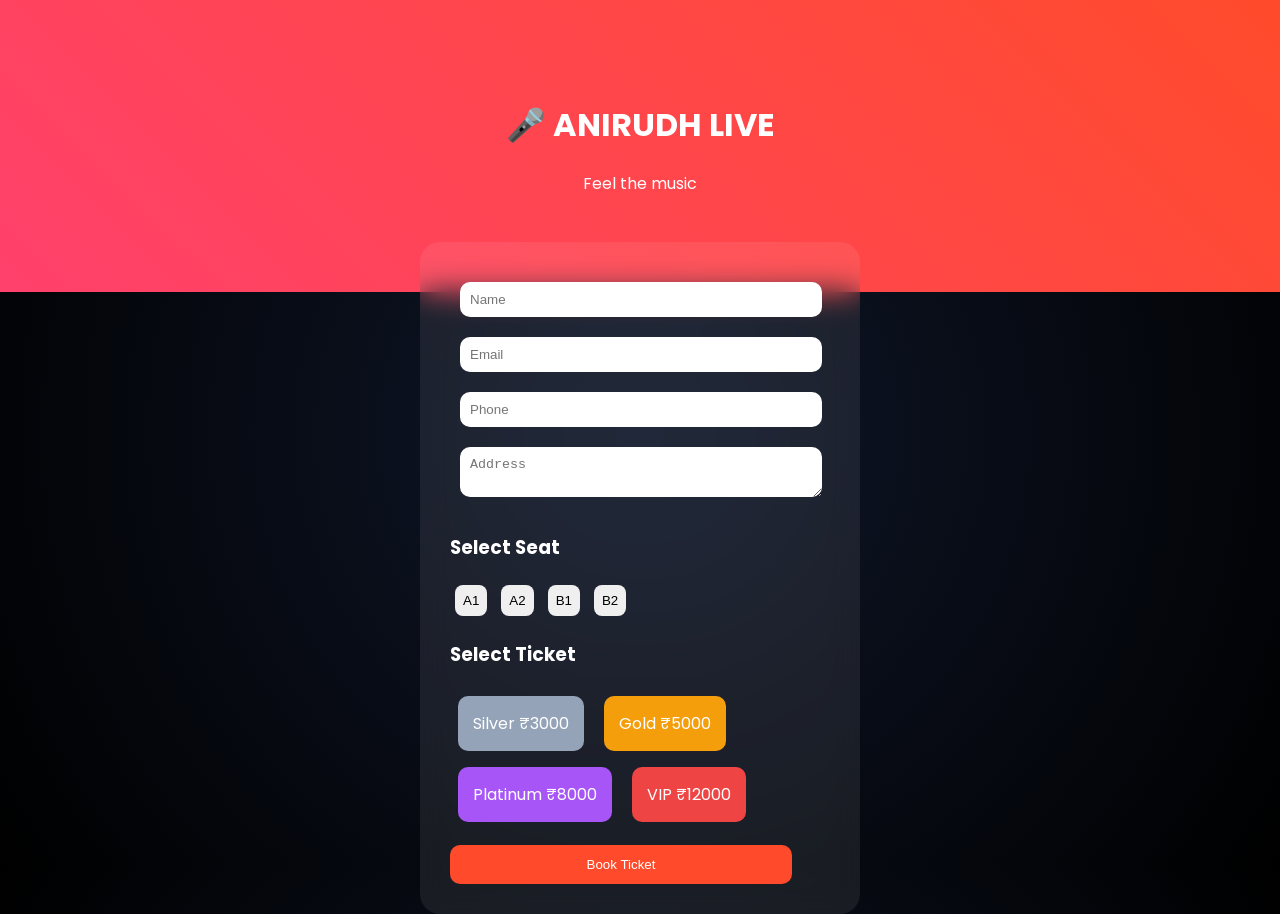
==== templates/index.html @ 80def0f6 "My concert booking project" ====
<!DOCTYPE html>
<html>
<head>
<title>Anirudh Concert</title>
<link href="https://fonts.googleapis.com/css2?family=Poppins:wght@300;600&display=swap" rel="stylesheet">

<style>
body {
    margin:0;
    font-family:'Poppins';
    background: radial-gradient(circle,#0f172a,#000);
    color:white;
}

/* HERO */
.hero {
    text-align:center;
    padding:80px;
    background: linear-gradient(45deg,#ff416c,#ff4b2b);
}

/* FORM */
.form-box {
    margin:-50px auto;
    padding:30px;
    width:380px;
    background:rgba(255,255,255,0.08);
    backdrop-filter: blur(15px);
    border-radius:20px;
}

input, textarea {
    width:90%;
    padding:10px;
    margin:10px;
    border-radius:10px;
    border:none;
}

/* SEATS */
.seats button {
    margin:5px;
    padding:8px;
    border:none;
    border-radius:8px;
    cursor:pointer;
}

/* TICKETS */
.card {
    display:inline-block;
    padding:15px;
    margin:8px;
    border-radius:10px;
    cursor:pointer;
}

.silver {background:#94a3b8;}
.gold {background:#f59e0b;}
.platinum {background:#a855f7;}
.vip {background:#ef4444;}

.selected {
    border:3px solid white;
}

/* SUBMIT */
.submit-btn {
    margin-top:15px;
    padding:12px;
    width:90%;
    border:none;
    border-radius:10px;
    background:#ff4b2b;
    color:white;
    cursor:pointer;
}
</style>
</head>

<body>

<div class="hero">
<h1>🎤 ANIRUDH LIVE</h1>
<p>Feel the music</p>
</div>

<form action="/checkout" method="POST">
<div class="form-box">

<input name="name" placeholder="Name" required>
<input name="email" placeholder="Email">
<input name="phone" placeholder="Phone">
<textarea name="address" placeholder="Address"></textarea>

<h3>Select Seat</h3>
<div class="seats">
<button type="button" onclick="setSeat('A1')">A1</button>
<button type="button" onclick="setSeat('A2')">A2</button>
<button type="button" onclick="setSeat('B1')">B1</button>
<button type="button" onclick="setSeat('B2')">B2</button>
</div>

<input type="hidden" name="seat" id="seat">

<h3>Select Ticket</h3>

<div class="card silver" onclick="setTicket('Silver',3000,this)">Silver ₹3000</div>
<div class="card gold" onclick="setTicket('Gold',5000,this)">Gold ₹5000</div>
<div class="card platinum" onclick="setTicket('Platinum',8000,this)">Platinum ₹8000</div>
<div class="card vip" onclick="setTicket('VIP',12000,this)">VIP ₹12000</div>

<input type="hidden" name="ticket" id="ticket">
<input type="hidden" name="price" id="price">

<button class="submit-btn">Book Ticket</button>

</div>
</form>

<script>
function setSeat(s){
    document.getElementById("seat").value = s;
}

function setTicket(type,price,el){
    document.getElementById("ticket").value = type;
    document.getElementById("price").value = price;

    document.querySelectorAll('.card').forEach(c=>c.classList.remove('selected'));
    el.classList.add('selected');
}
</script>

</body>
</html>
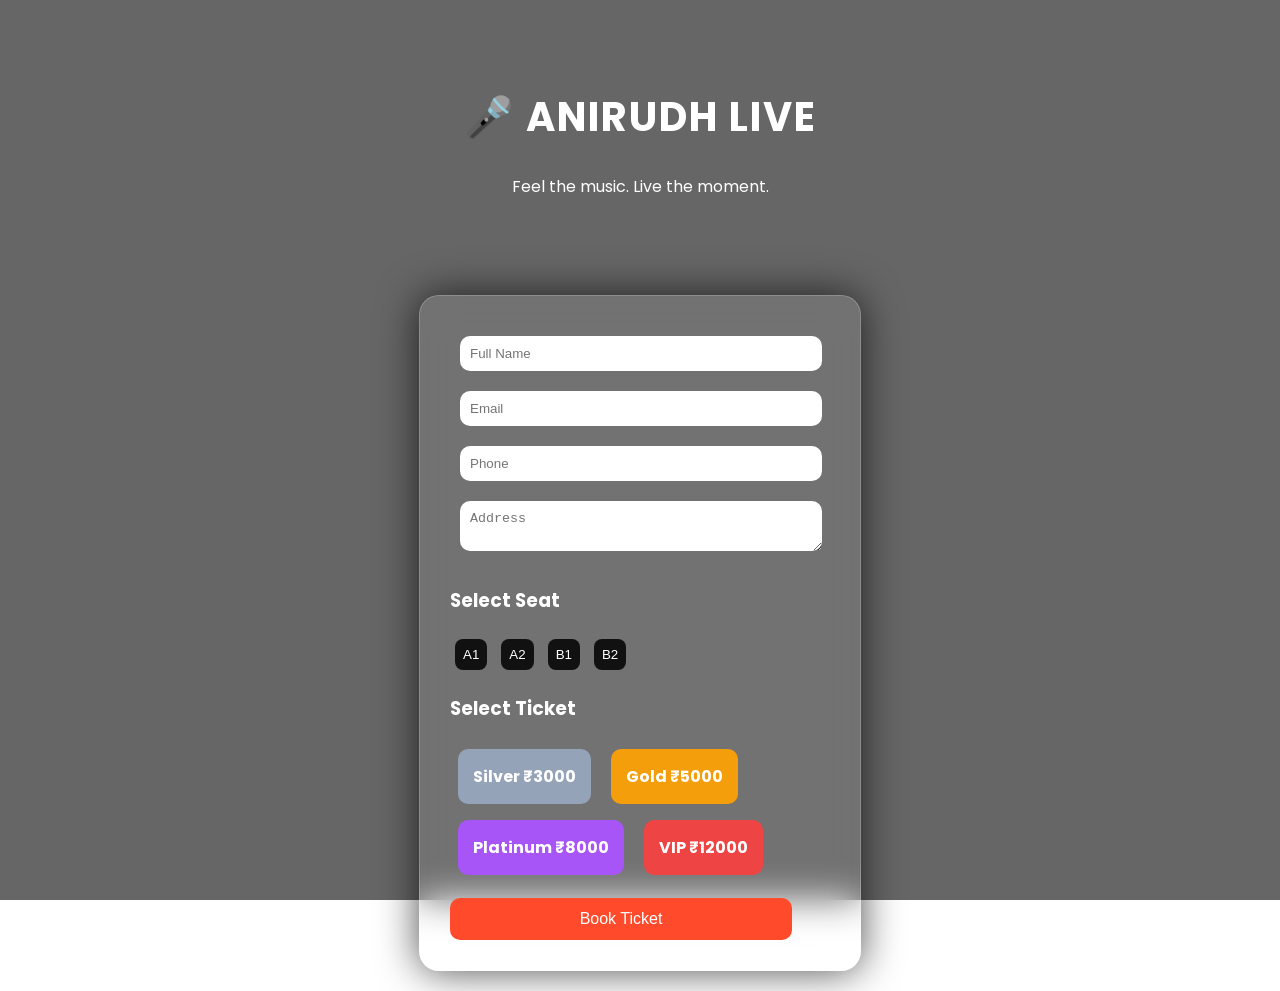
==== commit 2e9943a1: "Removed .env from tracking" ====
--- a/templates/index.html
+++ b/templates/index.html
@@ -2,33 +2,60 @@
 <html>
 <head>
 <title>Anirudh Concert</title>
+
 <link href="https://fonts.googleapis.com/css2?family=Poppins:wght@300;600&display=swap" rel="stylesheet">
 
 <style>
+
+/* BACKGROUND */
 body {
     margin:0;
     font-family:'Poppins';
-    background: radial-gradient(circle,#0f172a,#000);
     color:white;
+
+    background: url("{{ url_for('static', filename='anirudh.jpg') }}") no-repeat center center/cover;
+    background-attachment: fixed;
+}
+
+/* DARK OVERLAY */
+body::before {
+    content:"";
+    position:fixed;
+    width:100%;
+    height:100%;
+    background:rgba(0,0,0,0.6);
+    top:0;
+    left:0;
+    z-index:-1;
 }
 
 /* HERO */
 .hero {
     text-align:center;
-    padding:80px;
-    background: linear-gradient(45deg,#ff416c,#ff4b2b);
+    padding:60px;
 }
 
-/* FORM */
+.hero h1 {
+    font-size:40px;
+    letter-spacing:2px;
+}
+
+/* GLASS FORM */
 .form-box {
-    margin:-50px auto;
+    margin:20px auto;
     padding:30px;
     width:380px;
-    background:rgba(255,255,255,0.08);
-    backdrop-filter: blur(15px);
+
+    background: rgba(255,255,255,0.08);
+    backdrop-filter: blur(18px);
+
     border-radius:20px;
+    box-shadow:0 0 40px rgba(0,0,0,0.7);
+
+    border:1px solid rgba(255,255,255,0.2);
 }
 
+/* INPUTS */
 input, textarea {
     width:90%;
     padding:10px;
@@ -44,6 +71,14 @@
     border:none;
     border-radius:8px;
     cursor:pointer;
+    background:#111;
+    color:white;
+    transition:0.3s;
+}
+
+.seats button:hover {
+    background:#ff4b2b;
+    transform:scale(1.1);
 }
 
 /* TICKETS */
@@ -53,6 +88,12 @@
     margin:8px;
     border-radius:10px;
     cursor:pointer;
+    transition:0.3s;
+    font-weight:bold;
+}
+
+.card:hover {
+    transform:scale(1.1);
 }
 
 .silver {background:#94a3b8;}
@@ -64,7 +105,7 @@
     border:3px solid white;
 }
 
-/* SUBMIT */
+/* BUTTON */
 .submit-btn {
     margin-top:15px;
     padding:12px;
@@ -74,7 +115,13 @@
     background:#ff4b2b;
     color:white;
     cursor:pointer;
+    font-size:16px;
 }
+
+.submit-btn:hover {
+    background:#ff1e00;
+}
+
 </style>
 </head>
 
@@ -82,13 +129,13 @@
 
 <div class="hero">
 <h1>🎤 ANIRUDH LIVE</h1>
-<p>Feel the music</p>
+<p>Feel the music. Live the moment.</p>
 </div>
 
 <form action="/checkout" method="POST">
 <div class="form-box">
 
-<input name="name" placeholder="Name" required>
+<input name="name" placeholder="Full Name" required>
 <input name="email" placeholder="Email">
 <input name="phone" placeholder="Phone">
 <textarea name="address" placeholder="Address"></textarea>
